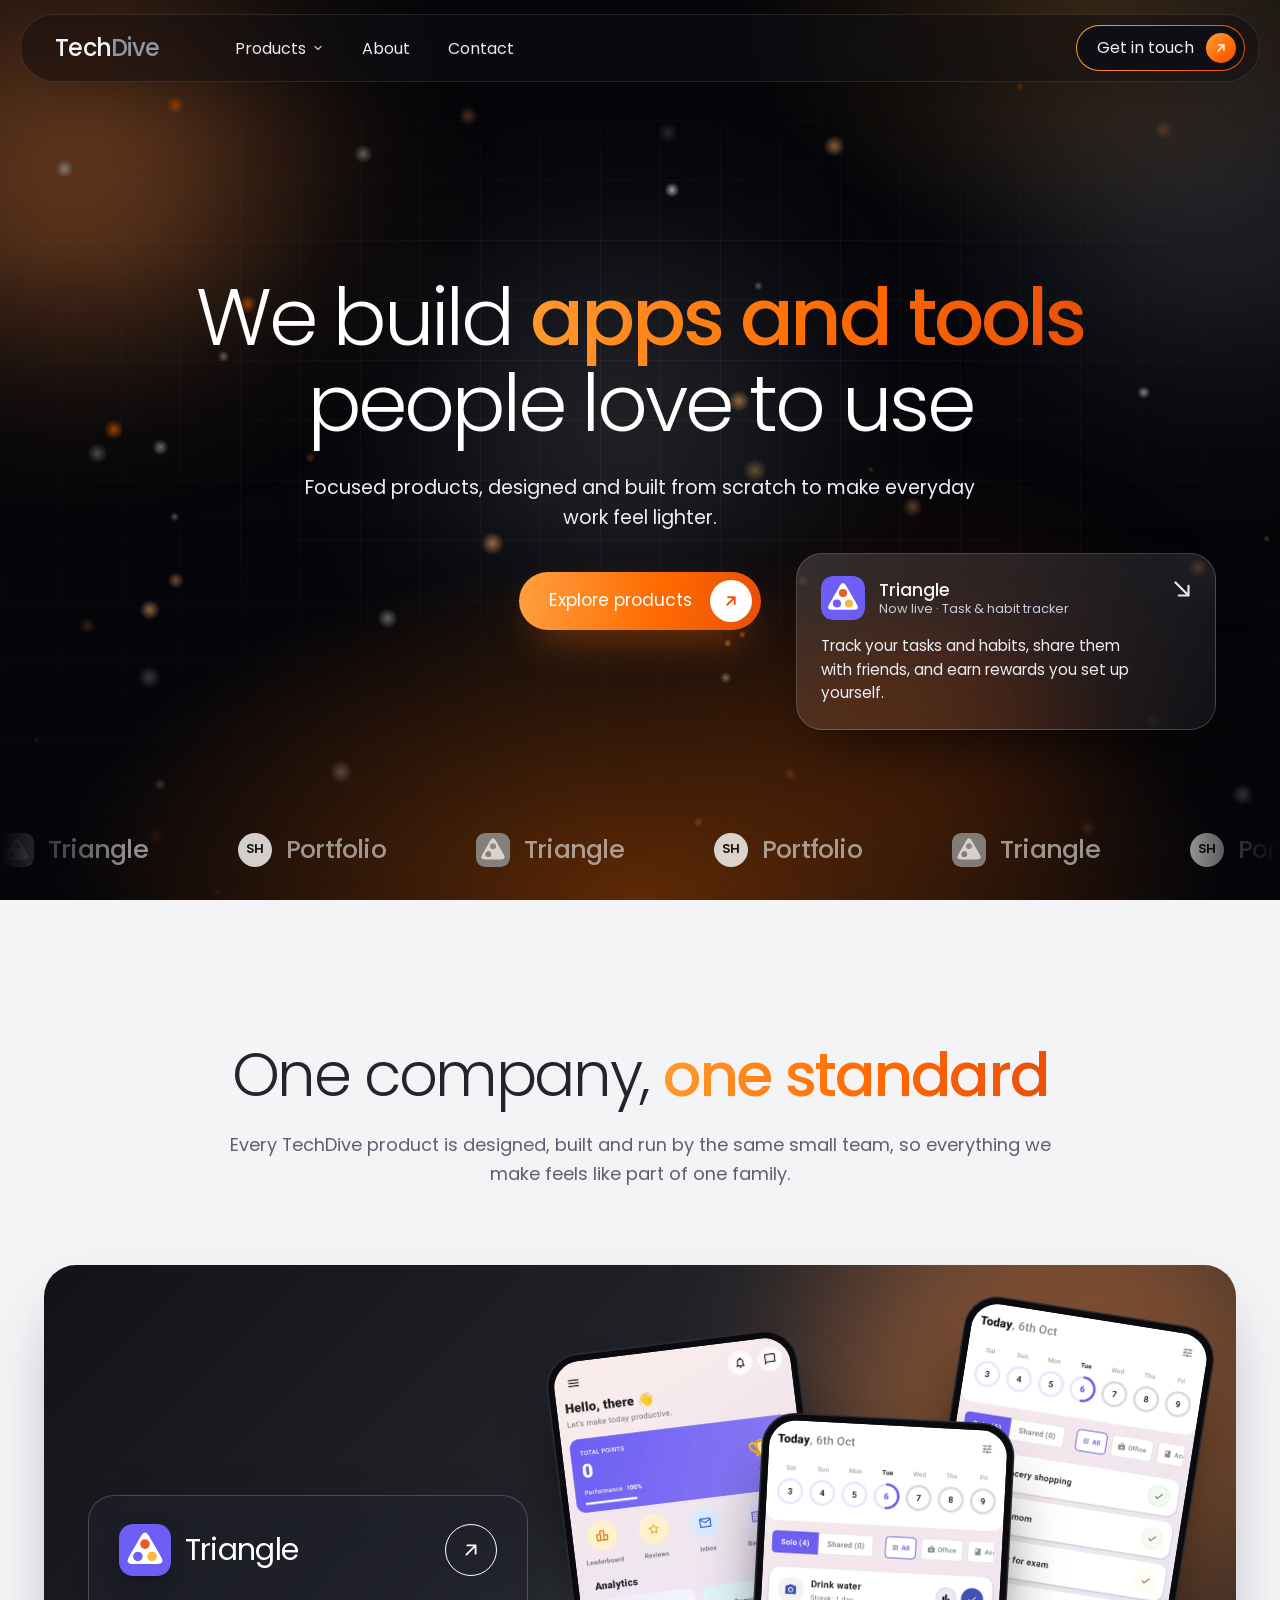
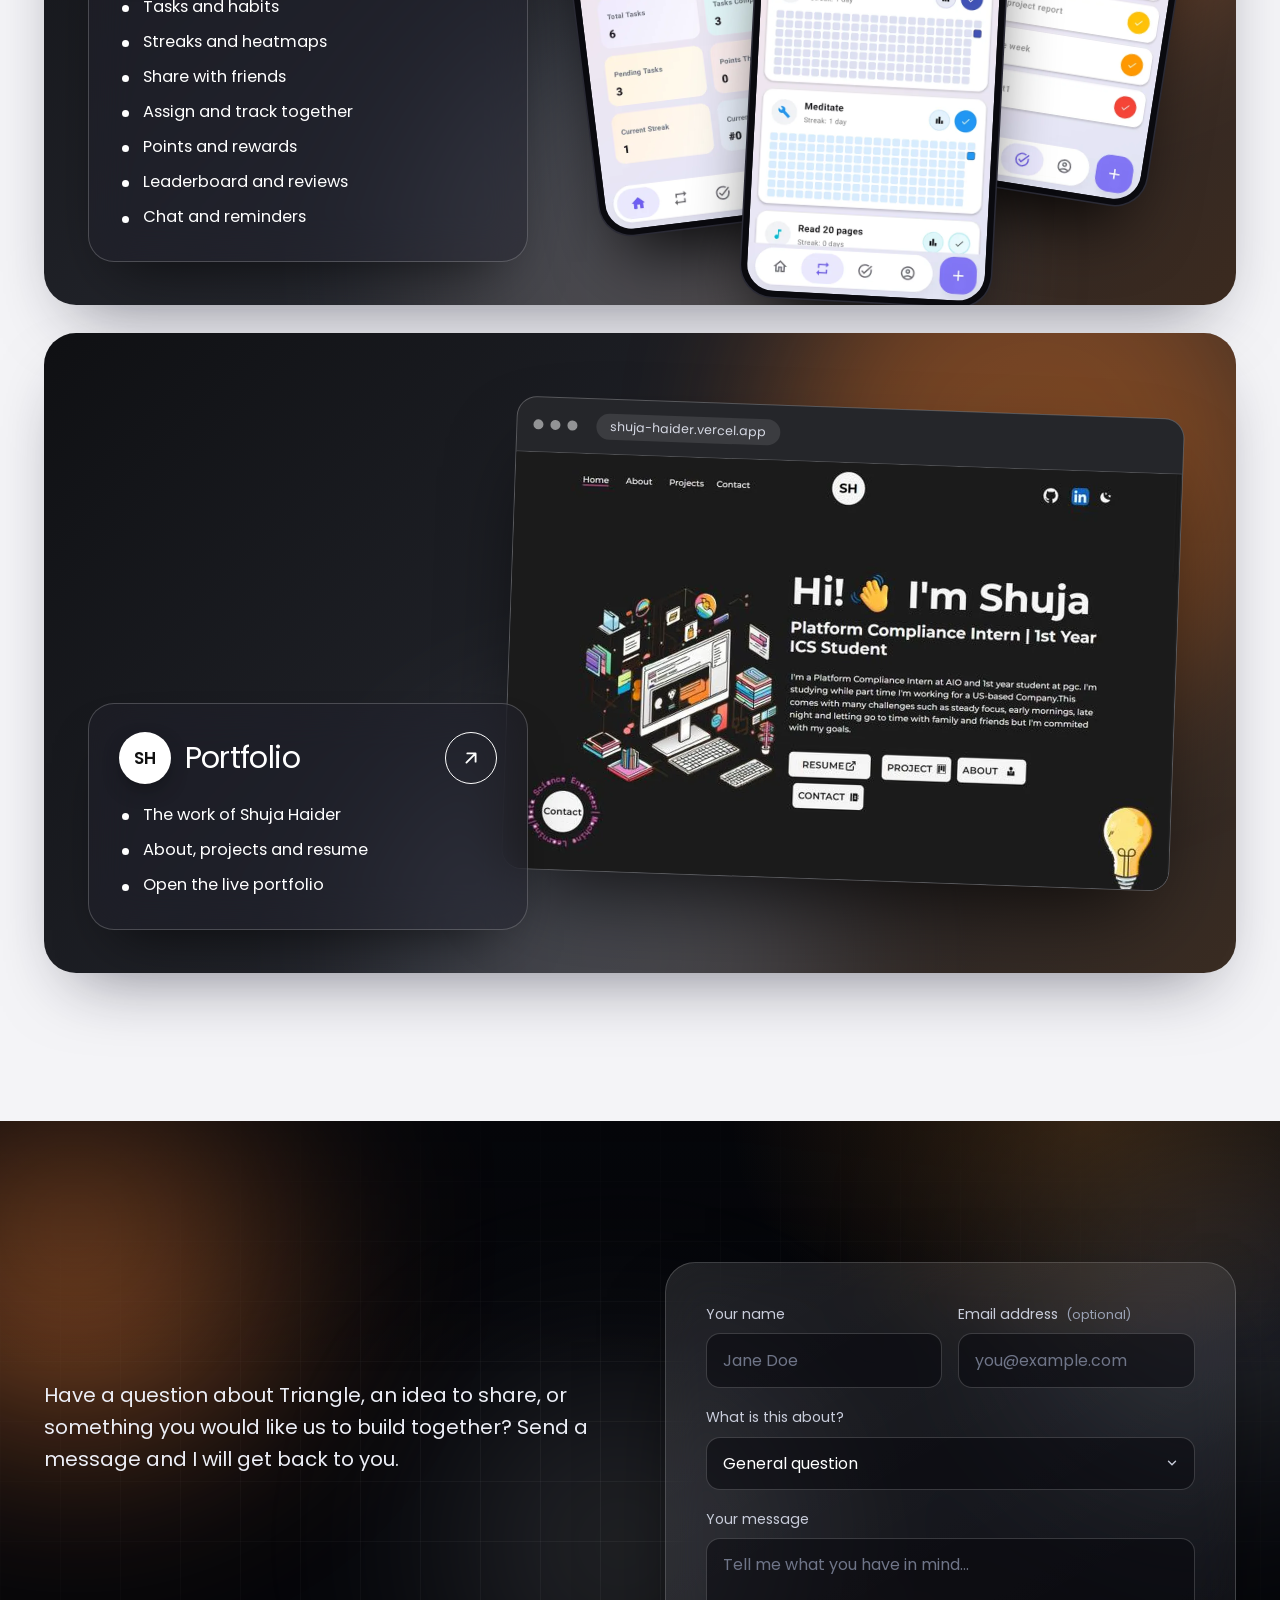
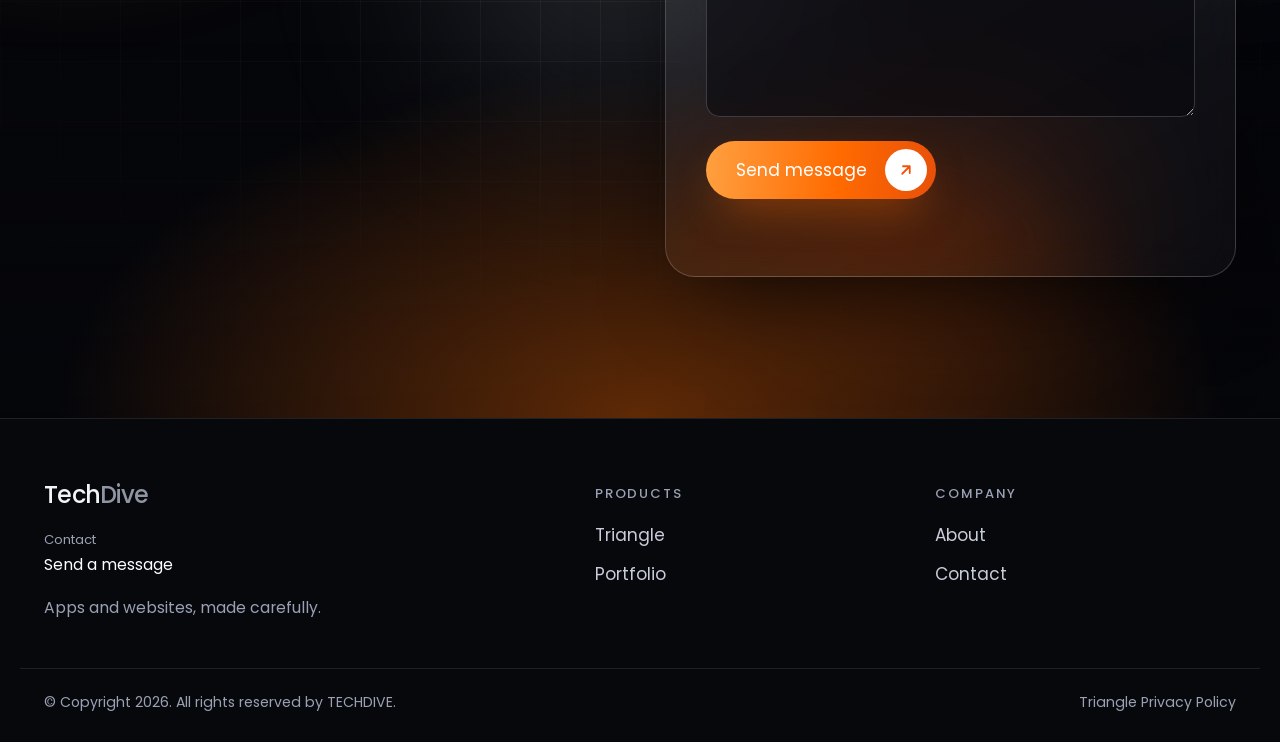
==== index.html @ 7665d4f5 "Add Vercel configuration for headers and redirects - Implemented clean URLs for the application. - A" ====
<!doctype html>
<html lang="en">
<head>
<meta charset="utf-8">
<meta name="viewport" content="width=device-width, initial-scale=1">
<title>TechDive | Apps and tools people love to use</title>
<meta name="description" content="TechDive is a product company that designs and builds focused apps and websites, starting with Triangle, a task and habit tracker you can share with friends.">
<meta name="theme-color" content="#05060a">
<link rel="icon" href="favicon.svg" type="image/svg+xml">
<link rel="preconnect" href="https://fonts.googleapis.com">
<link rel="preconnect" href="https://fonts.gstatic.com" crossorigin>
<link rel="stylesheet" href="https://fonts.googleapis.com/css2?family=Poppins:wght@300;400;500;600&display=swap" media="print" onload="this.media='all'">
<link rel="stylesheet" href="style.css">
<script>document.documentElement.classList.add('js')</script>
<link rel="canonical" href="https://techdive.app/">
<meta name="robots" content="index, follow, max-image-preview:large">
<meta name="author" content="Shuja Haider">
<meta property="og:site_name" content="TechDive">
<meta property="og:locale" content="en_US">
<meta property="og:type" content="website">
<meta property="og:title" content="TechDive | Apps and tools people love to use">
<meta property="og:description" content="TechDive is a product company that designs and builds focused apps and websites, starting with Triangle, a task and habit tracker you can share with friends.">
<meta property="og:url" content="https://techdive.app/">
<meta property="og:image" content="https://techdive.app/img/og-techdive.png">
<meta property="og:image:width" content="1200">
<meta property="og:image:height" content="630">
<meta property="og:image:alt" content="TechDive: we build apps and tools people love to use">
<meta name="twitter:card" content="summary_large_image">
<meta name="twitter:title" content="TechDive | Apps and tools people love to use">
<meta name="twitter:description" content="TechDive is a product company that designs and builds focused apps and websites, starting with Triangle, a task and habit tracker you can share with friends.">
<meta name="twitter:image" content="https://techdive.app/img/og-techdive.png">
<script type="application/ld+json">{"@context":"https://schema.org","@graph":[{"@type":"Organization","@id":"https://techdive.app/#org","name":"TechDive","url":"https://techdive.app/","description":"TechDive is a product company that designs and builds focused apps and websites.","image":"https://techdive.app/img/og-techdive.png","founder":{"@type":"Person","@id":"https://techdive.app/about#shuja"}},{"@type":"WebSite","@id":"https://techdive.app/#website","url":"https://techdive.app/","name":"TechDive","publisher":{"@id":"https://techdive.app/#org"},"inLanguage":"en"}]}</script>
</head>
<body>
<a class="skip" href="#main">Skip to content</a>

<header class="nav" id="nav">
  <div class="nav-in">
    <a class="logo" href="#top" aria-label="TechDive home"><span class="logo-t">Tech</span><span class="logo-d">Dive</span></a>
    <nav class="nav-links" aria-label="Primary">
      <div class="dd">
        <button class="dd-btn" type="button" aria-haspopup="true" aria-expanded="false">Products <svg class="chev" width="12" height="12" viewBox="0 0 24 24" aria-hidden="true"><path fill="none" stroke="currentColor" stroke-width="2.6" stroke-linecap="round" stroke-linejoin="round" d="m6 9 6 6 6-6"/></svg></button>
        <div class="dd-menu">
          <a href="#triangle"><b>Triangle</b><small>Task &amp; habit tracker</small></a>
          <a href="#portfolio"><b>Portfolio</b><small>Shuja Haider</small></a>
        </div>
      </div>
      <a href="about.html">About</a>
      <a href="#contact">Contact</a>
    </nav>
    <a class="nav-cta" href="#contact"><span>Get in touch</span><span class="go"><svg width="14" height="14" viewBox="0 0 24 24" aria-hidden="true"><path fill="none" stroke="#fff" stroke-width="2.6" stroke-linecap="round" stroke-linejoin="round" d="M7 17 17 7M8 7h9v9"/></svg></span></a>
    <button class="nav-toggle" id="navToggle" type="button" aria-label="Open menu" aria-expanded="false" aria-controls="navMenu"><span></span><span></span><span></span></button>
  </div>
  <div class="nav-menu" id="navMenu">
    <a href="#products">Products</a><a href="about.html">About</a><a href="#contact">Contact</a>
  </div>
</header>

<main id="main">

  <!-- HERO -->
  <section class="hero" id="top">
    <div class="hero-bg" aria-hidden="true">
      <div class="aurora"><i class="o1"></i><i class="o2"></i><i class="o3"></i><i class="o4"></i></div>
      <div class="grid-bg"></div>
      <canvas class="sparks" id="sparks"></canvas>
      <div class="shade"></div>
    </div>

    <div class="hero-in">
      <h1>We build <span class="accent">apps and tools</span> people love to use</h1>
      <p class="hero-sub">Focused products, designed and built from scratch to make everyday work feel lighter.</p>
      <a class="btn-pill" href="#products"><span>Explore products</span><span class="go-w"><svg width="18" height="18" viewBox="0 0 24 24" aria-hidden="true"><path fill="none" stroke="currentColor" stroke-width="2.4" stroke-linecap="round" stroke-linejoin="round" d="M7 17 17 7M8 7h9v9"/></svg></span></a>
    </div>

    <a class="hero-card" href="triangle/" data-link="triangle">
      <span class="hc-top"><img src="img/triangle-icon.svg" alt="" width="44" height="44"><span class="hc-name"><b>Triangle</b><small>Now live &middot; Task &amp; habit tracker</small></span></span>
      <p>Track your tasks and habits, share them with friends, and earn rewards you set up yourself.</p>
      <span class="hc-arrow" aria-hidden="true"><svg width="26" height="26" viewBox="0 0 24 24"><path fill="none" stroke="currentColor" stroke-width="2" stroke-linecap="round" stroke-linejoin="round" d="M6 6l12 12M18 9v9H9"/></svg></span>
    </a>

    <div class="marks" aria-label="Our products">
      <div class="marks-track">
        <span class="mk"><img src="img/triangle-icon.svg" alt="" width="34" height="34">Triangle</span>
        <span class="mk"><i class="mt mt-sh">SH</i>Portfolio</span>
        <span class="mk"><img src="img/triangle-icon.svg" alt="" width="34" height="34">Triangle</span>
        <span class="mk"><i class="mt mt-sh">SH</i>Portfolio</span>
        <span class="mk"><img src="img/triangle-icon.svg" alt="" width="34" height="34">Triangle</span>
        <span class="mk"><i class="mt mt-sh">SH</i>Portfolio</span>
        <span class="mk"><img src="img/triangle-icon.svg" alt="" width="34" height="34">Triangle</span>
        <span class="mk"><i class="mt mt-sh">SH</i>Portfolio</span>
        <span class="mk"><img src="img/triangle-icon.svg" alt="" width="34" height="34">Triangle</span>
        <span class="mk"><i class="mt mt-sh">SH</i>Portfolio</span>
        <span class="mk"><img src="img/triangle-icon.svg" alt="" width="34" height="34">Triangle</span>
        <span class="mk"><i class="mt mt-sh">SH</i>Portfolio</span>
      </div>
    </div>
  </section>

  <!-- PRODUCTS -->
  <section class="products" id="products">
    <div class="wrap">
      <header class="p-head reveal">
        <h2>One company, <span class="accent">one standard</span></h2>
        <p>Every TechDive product is designed, built and run by the same small team, so everything we make feels like part of one family.</p>
      </header>

      <div class="stack">
        <!-- Triangle -->
        <article class="pcard c-tri" id="triangle" style="--i:0">
          <div class="pc-art" aria-hidden="true">
            <div class="blob b1"></div><div class="blob b2"></div>
            <div class="phones">
              <div class="phone p1"><img src="img/s-home.webp" alt="Triangle home screen with points and analytics" width="540" height="1068" loading="lazy"></div>
              <div class="phone p2"><img src="img/s-habits.webp" alt="Triangle habit cards with streak heatmaps" width="540" height="1068" loading="lazy"></div>
              <div class="phone p3"><img src="img/s-tasks.webp" alt="Triangle task list with a week of progress rings" width="540" height="1068" loading="lazy"></div>
            </div>
          </div>
          <div class="pc-panel">
            <div class="pc-top"><div class="pc-title"><img src="img/triangle-icon.svg" alt="" width="52" height="52"><h3>Triangle</h3></div><a class="pc-go" href="triangle/" data-link="triangle" aria-label="Visit Triangle"><svg width="22" height="22" viewBox="0 0 24 24" aria-hidden="true"><path fill="none" stroke="currentColor" stroke-width="2" stroke-linecap="round" stroke-linejoin="round" d="M7 17 17 7M8 7h9v9"/></svg></a></div>
            <ul>
              <li>Tasks and habits</li>
              <li>Streaks and heatmaps</li>
              <li>Share with friends</li>
              <li>Assign and track together</li>
              <li>Points and rewards</li>
              <li>Leaderboard and reviews</li>
              <li>Chat and reminders</li>
            </ul>
          </div>
        </article>

        <!-- Portfolio -->
        <article class="pcard c-port" id="portfolio" style="--i:1">
          <div class="pc-art" aria-hidden="true">
            <div class="blob b1"></div><div class="blob b2"></div>
            <div class="pwin"><div class="gw-bar"><i></i><i></i><i></i><span class="pw-url">shuja-haider.vercel.app</span></div>
              <div class="pw-screen"><iframe src="https://shuja-haider.vercel.app/" title="Portfolio preview" loading="lazy" tabindex="-1" referrerpolicy="no-referrer" sandbox="allow-scripts allow-same-origin"></iframe></div>
            </div>
          </div>
          <a class="pc-cover" href="https://shuja-haider.vercel.app/" target="_blank" rel="noopener" aria-label="Open the portfolio"></a>
          <div class="pc-panel">
            <div class="pc-top"><div class="pc-title"><span class="sh-badge">SH</span><h3>Portfolio</h3></div><a class="pc-go" href="https://shuja-haider.vercel.app/" target="_blank" rel="noopener" aria-label="Open the portfolio"><svg width="22" height="22" viewBox="0 0 24 24" aria-hidden="true"><path fill="none" stroke="currentColor" stroke-width="2" stroke-linecap="round" stroke-linejoin="round" d="M7 17 17 7M8 7h9v9"/></svg></a></div>
            <ul>
              <li>The work of Shuja Haider</li>
              <li>About, projects and resume</li>
              <li>Open the live portfolio</li>
            </ul>
          </div>
        </article>
      </div>
    </div>
  </section>

  <!-- LET'S TALK (contact) -->
  <section class="ct-hero ct-home" id="contact">
    <div class="hero-bg" aria-hidden="true">
      <div class="aurora"><i class="o1"></i><i class="o2"></i><i class="o3"></i><i class="o4"></i></div>
      <div class="grid-bg"></div>
      <div class="shade"></div>
    </div>

    <div class="wrap ct-grid">
      <div class="ct-copy">
        <h1 class="reveal">Let's <span class="accent">talk</span></h1>
        <p class="ct-lead reveal">Have a question about Triangle, an idea to share, or something you would like us to build together? Send a message and I will get back to you.</p>
      </div>

      <div class="ct-card reveal">
        <form id="contactForm" novalidate>
          <div class="f-row">
            <div class="f">
              <label for="cf-name">Your name</label>
              <input id="cf-name" name="name" type="text" autocomplete="name" placeholder="Jane Doe" required maxlength="80">
              <span class="f-err" data-for="name"></span>
            </div>
            <div class="f">
              <label for="cf-email">Email address <span class="opt">(optional)</span></label>
              <input id="cf-email" name="email" type="email" autocomplete="email" placeholder="you@example.com" maxlength="120">
              <span class="f-err" data-for="email"></span>
            </div>
          </div>
          <div class="f">
            <label for="cf-topic">What is this about?</label>
            <div class="sel">
              <select id="cf-topic" name="topic">
                <option>General question</option>
                <option>Triangle app</option>
                <option>Working together</option>
                <option>Feedback or idea</option>
                <option>Something else</option>
              </select>
              <svg width="14" height="14" viewBox="0 0 24 24" aria-hidden="true"><path fill="none" stroke="currentColor" stroke-width="2.4" stroke-linecap="round" stroke-linejoin="round" d="m6 9 6 6 6-6"/></svg>
            </div>
          </div>
          <div class="f">
            <label for="cf-msg">Your message</label>
            <textarea id="cf-msg" name="message" rows="6" placeholder="Tell me what you have in mind..." required minlength="10" maxlength="4000"></textarea>
            <span class="f-err" data-for="message"></span>
          </div>
          <input class="hp" type="text" name="_honey" tabindex="-1" autocomplete="off" aria-hidden="true">
          <button class="btn-pill f-submit" type="submit" id="cfSubmit"><span class="lbl-t">Send message</span><span class="go-w"><svg width="18" height="18" viewBox="0 0 24 24" aria-hidden="true"><path fill="none" stroke="currentColor" stroke-width="2.4" stroke-linecap="round" stroke-linejoin="round" d="M7 17 17 7M8 7h9v9"/></svg></span></button>
          <p class="f-status" id="cfStatus" role="status" aria-live="polite"></p>
        </form>

        <div class="f-done" id="cfDone" hidden>
          <span class="done-ic"><svg viewBox="0 0 24 24" aria-hidden="true"><path fill="none" stroke="#fff" stroke-width="2.6" stroke-linecap="round" stroke-linejoin="round" d="m5 12.5 4.5 4.5L19 7.5"/></svg></span>
          <h2>Message sent</h2>
          <p>Thank you for reaching out. I have received your message and will reply to the email address you gave.</p>
          <button class="btn-ghost" type="button" id="cfAgain">Send another message</button>
        </div>
      </div>
    </div>
  </section>
</main>

<footer class="footer">
  <div class="wrap foot">
    <div class="foot-brand">
      <a class="logo" href="#top" aria-label="TechDive home"><span class="logo-t">Tech</span><span class="logo-d">Dive</span></a>
      <p><span class="lbl">Contact</span><a href="#contact">Send a message</a></p>
      <p class="muted">Apps and websites, made carefully.</p>
    </div>
    <div class="foot-col"><h4>PRODUCTS</h4><a href="#triangle">Triangle</a><a href="#portfolio">Portfolio</a></div>
    <div class="foot-col"><h4>COMPANY</h4><a href="about.html">About</a><a href="#contact">Contact</a></div>
  </div>
  <div class="wrap foot-bottom"><span>&copy; Copyright <span id="yr">2026</span>. All rights reserved by TECHDIVE.</span><span><a href="triangle/privacy.html">Triangle Privacy Policy</a></span></div>
</footer>

<script src="script.js"></script>
</body>
</html>
---- style.css ----
/* TechDive: dark floating nav, full-screen hero, stacked product cards, dark footer.
   Brand: orange, pink, violet and blue gradient on near-black. */
:root{
  --bg:#05060a;--bg2:#08090e;
  --line:rgba(255,255,255,.1);--line2:rgba(255,255,255,.18);
  --text:#f3f4f8;--muted:#9aa1b4;--soft:#c9cddb;
  --ink:#16171f;--ink2:#5d6070;--paper:#f4f4f7;
  --grad:linear-gradient(95deg,#FF9A2E 0%,#FF6A00 55%,#E8500A 100%);
  --orange:#FF6A00;
  --max:1240px;
  --font:"Poppins",system-ui,-apple-system,"Segoe UI",Roboto,sans-serif;
}
*{box-sizing:border-box}
html{scroll-behavior:smooth;scroll-padding-top:96px;-webkit-text-size-adjust:100%}
body{margin:0;background:var(--bg);color:var(--text);font-family:var(--font);font-size:17px;line-height:1.6;font-weight:400;-webkit-font-smoothing:antialiased;overflow-x:clip}
img{max-width:100%;display:block}
a{color:inherit;text-decoration:none}
h1,h2,h3,h4,p,ul{margin:0}
ul{padding:0;list-style:none}
.wrap{width:100%;max-width:var(--max);margin:0 auto;padding:0 24px}
.skip{position:absolute;left:-999px;top:8px;background:#fff;color:#000;padding:8px 14px;border-radius:8px;z-index:100}
.skip:focus{left:12px}
:focus-visible{outline:2px solid #ffb067;outline-offset:3px;border-radius:8px}
.accent{background:var(--grad);-webkit-background-clip:text;background-clip:text;color:transparent;-webkit-text-fill-color:transparent;font-weight:500}

/* ---------- logo: plain white and grey ---------- */
.logo{font-weight:500;font-size:1.5rem;letter-spacing:-.03em;line-height:1;display:inline-flex;flex:none}
.logo-t{color:#f3f4f7}
.logo-d{color:#8f95a3}

/* ---------- nav: floating dark pill ---------- */
.nav{position:sticky;top:0;z-index:60;padding:14px 18px 0;pointer-events:none}
.nav-in{pointer-events:auto;max-width:1240px;margin:0 auto;display:flex;align-items:center;gap:26px;height:68px;padding:0 14px 0 34px;border-radius:34px;border:1px solid var(--line);background:rgba(14,15,21,.55);backdrop-filter:blur(18px) saturate(150%);-webkit-backdrop-filter:blur(18px) saturate(150%);box-shadow:0 18px 50px -28px rgba(0,0,0,.9);transition:background .25s,border-color .25s}
.nav.scrolled .nav-in{background:rgba(10,11,16,.86);border-color:var(--line2)}
.nav-links{display:flex;align-items:center;gap:6px;margin-left:34px}
.nav-links>a,.dd-btn{display:inline-flex;align-items:center;gap:6px;height:40px;padding:0 16px;border-radius:999px;border:0;background:none;color:#e9ebf2;font:400 1rem var(--font);cursor:pointer;transition:background .2s,color .2s}
.nav-links>a:hover,.dd-btn:hover,.dd.open .dd-btn{background:rgba(255,255,255,.08);color:#fff}
.chev{transition:transform .25s;opacity:.8}
.dd{position:relative}
.dd.open .chev{transform:rotate(180deg)}
.dd-menu{position:absolute;left:0;top:calc(100% + 14px);min-width:260px;padding:8px;border-radius:20px;border:1px solid var(--line2);background:rgba(12,13,19,.97);box-shadow:0 30px 60px -20px rgba(0,0,0,.9);opacity:0;visibility:hidden;transform:translateY(-6px);transition:opacity .2s,transform .2s,visibility .2s}
.dd.open .dd-menu,.dd:focus-within .dd-menu{opacity:1;visibility:visible;transform:none}
@media (hover:hover){.dd:hover .dd-menu{opacity:1;visibility:visible;transform:none}.dd:hover .chev{transform:rotate(180deg)}.dd:hover .dd-btn{background:rgba(255,255,255,.08);color:#fff}}
.dd-menu a{display:flex;flex-direction:column;gap:2px;padding:12px 14px;border-radius:14px;transition:background .2s}
.dd-menu a:hover{background:rgba(255,255,255,.08)}
.dd-menu b{font-weight:500;font-size:.98rem;color:#fff}
.dd-menu small{color:var(--muted);font-size:.82rem}
.nav-cta{margin-left:auto;flex:none;display:inline-flex;align-items:center;gap:12px;height:46px;padding:0 8px 0 20px;border-radius:999px;color:#f1f2f6;font-weight:400;font-size:.98rem;border:1px solid transparent;background:linear-gradient(#0e0f15,#0e0f15) padding-box,linear-gradient(100deg,#FFA040,#FF6A00 60%,#E8500A) border-box;transition:transform .25s,box-shadow .25s}
.nav-cta:hover{transform:translateY(-1px);box-shadow:0 10px 28px -12px rgba(255,106,0,.65)}
.go{flex:none;width:30px;height:30px;border-radius:50%;display:grid;place-items:center;background:linear-gradient(135deg,#FFA040,#FF6A00 60%,#E8500A)}
.nav-toggle,.nav-menu{display:none}

/* ---------- gradient pill button (hero + contact) ---------- */
.btn-pill{display:inline-flex;align-items:center;gap:18px;height:58px;padding:0 9px 0 30px;border-radius:999px;color:#fff;font-size:1.08rem;font-weight:400;background:linear-gradient(95deg,#FFA040 0%,#FF6A00 58%,#E8500A 100%);box-shadow:0 18px 44px -16px rgba(255,106,0,.6);transition:transform .25s,box-shadow .25s}
.btn-pill:hover{transform:translateY(-2px);box-shadow:0 24px 50px -16px rgba(255,106,0,.7)}
.go-w{flex:none;width:42px;height:42px;border-radius:50%;background:#fff;color:#F2540B;display:grid;place-items:center}

/* ---------- hero ---------- */
.hero{position:relative;isolation:isolate;overflow:hidden;min-height:100vh;min-height:100svh;margin-top:-82px;padding-top:82px;display:grid;grid-template-rows:1fr auto}
.hero-bg{position:absolute;inset:0;z-index:-1;background:#05060a}
.aurora{position:absolute;inset:-10% -10% 0}
.aurora i{position:absolute;border-radius:50%;filter:blur(100px);opacity:.6;will-change:transform}
.aurora .o1{width:46vw;height:46vw;max-width:680px;max-height:680px;left:-6%;top:-10%;background:radial-gradient(circle,#FF8A3D,transparent 68%);animation:drift1 22s ease-in-out infinite alternate}
.aurora .o2{width:44vw;height:44vw;max-width:660px;max-height:660px;right:-6%;top:-4%;background:radial-gradient(circle,#8d93a1,transparent 68%);opacity:.5;animation:drift2 26s ease-in-out infinite alternate}
.aurora .o3{width:40vw;height:40vw;max-width:600px;max-height:600px;left:32%;top:26%;background:radial-gradient(circle,#e4e6ec,transparent 68%);opacity:.22;animation:drift3 30s ease-in-out infinite alternate}
.aurora .o4{width:30vw;height:30vw;max-width:440px;max-height:440px;right:18%;bottom:-6%;background:radial-gradient(circle,#F2540B,transparent 68%);opacity:.42;animation:drift1 28s ease-in-out infinite alternate-reverse}
@keyframes drift1{to{transform:translate(9vw,7vh) scale(1.12)}}
@keyframes drift2{to{transform:translate(-8vw,9vh) scale(1.08)}}
@keyframes drift3{to{transform:translate(-6vw,-6vh) scale(1.18)}}
.grid-bg{position:absolute;inset:0;background-image:linear-gradient(rgba(255,255,255,.05) 1px,transparent 1px),linear-gradient(90deg,rgba(255,255,255,.05) 1px,transparent 1px);background-size:60px 60px;-webkit-mask-image:radial-gradient(ellipse 80% 70% at 50% 45%,#000,transparent 80%);mask-image:radial-gradient(ellipse 80% 70% at 50% 45%,#000,transparent 80%)}
.sparks{position:absolute;inset:0;width:100%;height:100%}
.shade{position:absolute;inset:0;background:linear-gradient(180deg,rgba(5,6,10,.55) 0%,rgba(5,6,10,0) 28%,rgba(5,6,10,0) 58%,rgba(5,6,10,.85) 100%)}
.hero-in{align-self:center;text-align:center;padding:60px 24px 40px;max-width:1100px;margin:0 auto;display:flex;flex-direction:column;align-items:center}
.hero h1{font-weight:300;font-size:clamp(2.5rem,6.2vw,5.4rem);line-height:1.08;letter-spacing:-.04em;color:#fff}
.hero-sub{margin:26px 0 38px;max-width:36em;font-size:clamp(1.02rem,1.5vw,1.25rem);font-weight:400;color:#eceef6}
.hero-card{position:absolute;right:clamp(18px,5vw,90px);bottom:170px;width:min(420px,calc(100% - 36px));padding:22px 24px 24px;border-radius:26px;background:linear-gradient(145deg,rgba(255,255,255,.14),rgba(255,255,255,.05));border:1px solid var(--line2);backdrop-filter:blur(20px) saturate(140%);-webkit-backdrop-filter:blur(20px) saturate(140%);box-shadow:0 30px 70px -30px rgba(0,0,0,.9);transition:transform .3s,border-color .3s}
.hero-card:hover{transform:translateY(-4px);border-color:rgba(255,255,255,.34)}
.hc-top{display:flex;align-items:center;gap:14px}
.hc-top img{width:44px;height:44px;border-radius:12px}
.hc-name{display:flex;flex-direction:column;line-height:1.25}
.hc-name b{font-weight:500;font-size:1.08rem}
.hc-name small{color:var(--soft);font-size:.8rem}
.hero-card p{margin-top:14px;padding-right:40px;font-size:.95rem;line-height:1.55;color:#eceef6}
.hc-arrow{position:absolute;right:20px;top:22px;color:#fff;opacity:.9}
.marks{position:relative;overflow:hidden;padding:26px 0 30px;-webkit-mask-image:linear-gradient(90deg,transparent,#000 10%,#000 90%,transparent);mask-image:linear-gradient(90deg,transparent,#000 10%,#000 90%,transparent)}
.marks-track{display:flex;align-items:center;gap:90px;width:max-content;animation:marks 40s linear infinite;padding-right:90px}
.mk{display:inline-flex;align-items:center;gap:14px;font-size:1.6rem;font-weight:500;letter-spacing:-.03em;color:rgba(255,255,255,.55);white-space:nowrap}
.mk img{width:34px;height:34px;border-radius:9px;filter:grayscale(1) brightness(1.4);opacity:.8}
.mt{width:34px;height:34px;border-radius:10px;display:inline-block;opacity:.75;filter:grayscale(.6)}
.mt-don{background:linear-gradient(135deg,#FFA040,#E8500A)}
.mt-dock{background:linear-gradient(135deg,#d3d6de,#7b8190)}
@keyframes marks{to{transform:translateX(-50%)}}

/* ---------- products: light section with stacked cards ---------- */
.products{background:var(--paper);color:var(--ink);padding:clamp(80px,11vw,150px) 0 clamp(80px,10vw,140px);position:relative}
.p-head{text-align:center;max-width:860px;margin:0 auto clamp(46px,6vw,80px)}
.p-head h2{font-weight:300;font-size:clamp(2.1rem,4.8vw,3.8rem);line-height:1.12;letter-spacing:-.04em;color:#23242c}
.p-head p{margin-top:22px;color:var(--ink2);font-size:clamp(1rem,1.4vw,1.2rem)}
.stack{display:grid;gap:28px;padding-bottom:20px}
.pcard{position:sticky;top:calc(96px + var(--i) * 20px);height:clamp(520px,50vw,660px);border-radius:32px;overflow:hidden;isolation:isolate;color:#fff;box-shadow:0 30px 70px -30px rgba(20,20,40,.55)}
.pc-art{position:absolute;inset:0;z-index:-1;overflow:hidden}
.c-tri{background:linear-gradient(135deg,#121317,#25272e 50%,#3b2a1f)}
.c-don{background:linear-gradient(135deg,#2a1205,#8a3a0a 50%,#ff7a1a)}
.c-dock{background:linear-gradient(135deg,#101216,#2a2e38 55%,#555b69)}
.c-co{background:linear-gradient(135deg,#0d0e12,#1c1d23 55%,#2e2c31)}
.blob{position:absolute;border-radius:50%;filter:blur(80px);opacity:.6}
.c-tri .b1{width:480px;height:480px;right:-60px;top:-120px;background:#ff8a3d;opacity:.4}
.c-tri .b2{width:520px;height:520px;right:25%;bottom:-220px;background:#9aa0ad;opacity:.28}
.c-don .b1{width:520px;height:520px;right:-80px;top:-100px;background:#ffb067;opacity:.5}
.c-don .b2{width:460px;height:460px;right:30%;bottom:-200px;background:#ffb13d;opacity:.4}
.c-dock .b1{width:520px;height:520px;right:-60px;top:-140px;background:#cfd3dc;opacity:.3}
.c-dock .b2{width:460px;height:460px;right:30%;bottom:-200px;background:#ff7a1a;opacity:.3}
.c-co .b1{width:480px;height:480px;right:-60px;top:-120px;background:#ff7a1a;opacity:.32}
.c-co .b2{width:420px;height:420px;right:28%;bottom:-200px;background:#9aa0ad;opacity:.28}

.pc-panel{position:absolute;left:clamp(18px,3.4vw,46px);bottom:clamp(18px,3.4vw,46px);width:min(440px,calc(100% - 36px));padding:28px 30px 30px;border-radius:26px;background:rgba(32,33,42,.5);backdrop-filter:blur(22px) saturate(140%);-webkit-backdrop-filter:blur(22px) saturate(140%);border:1px solid rgba(255,255,255,.2);box-shadow:0 30px 60px -30px rgba(0,0,0,.7)}
.pc-top{display:flex;align-items:center;justify-content:space-between;gap:16px;margin-bottom:18px}
.pc-top h3{font-weight:400;font-size:clamp(1.5rem,2.4vw,1.9rem);letter-spacing:-.02em}
.pc-go{flex:none;width:52px;height:52px;border-radius:50%;border:1.6px solid #fff;display:grid;place-items:center;color:#fff;transition:background .25s,color .25s,transform .25s}
.pc-go:hover{background:#fff;color:#111;transform:rotate(45deg)}
.pc-panel ul{display:grid;gap:9px}
.pc-panel li{position:relative;padding-left:24px;font-size:1.02rem}
.pc-panel li::before{content:"";position:absolute;left:3px;top:.68em;width:7px;height:7px;border-radius:50%;background:#fff}

/* art: Triangle phones */
.phones{position:absolute;right:3%;top:0;bottom:0;width:min(56%,640px)}
.phone{position:absolute;width:min(40%,250px);border-radius:32px;padding:6px;background:#0a0a0f;box-shadow:0 0 0 1.5px #2b2b36,0 40px 70px -24px rgba(0,0,0,.9);transition:transform .6s cubic-bezier(.2,.8,.2,1)}
.phone img{border-radius:27px;width:100%;height:auto}
.p1{left:2%;top:12%;transform:rotate(-7deg);z-index:2}
.p2{left:30%;top:24%;transform:rotate(3deg);z-index:3}
.p3{left:58%;top:7%;transform:rotate(9deg);z-index:1}
.c-tri:hover .p1{transform:rotate(-9deg) translate(-8px,-6px)}
.c-tri:hover .p2{transform:rotate(3deg) translateY(-12px)}
.c-tri:hover .p3{transform:rotate(11deg) translate(8px,-6px)}

/* art: Donify */
.glass-tile{position:absolute;right:16%;top:50%;transform:translateY(-50%) rotate(-8deg);width:min(30%,260px);aspect-ratio:1;border-radius:26%;display:grid;place-items:center;background:linear-gradient(145deg,rgba(255,255,255,.3),rgba(255,255,255,.08));border:1px solid rgba(255,255,255,.4);backdrop-filter:blur(16px);-webkit-backdrop-filter:blur(16px);box-shadow:0 40px 80px -30px rgba(0,0,0,.6);transition:transform .6s cubic-bezier(.2,.8,.2,1)}
.glass-tile svg{width:46%;fill:#fff;filter:drop-shadow(0 8px 18px rgba(0,0,0,.35))}
.c-don:hover .glass-tile{transform:translateY(-52%) rotate(-3deg) scale(1.04)}
.soon-tag{position:absolute;right:clamp(18px,3.4vw,46px);top:clamp(18px,3.4vw,46px);padding:9px 18px;border-radius:999px;font-size:.9rem;background:rgba(255,255,255,.14);border:1px solid rgba(255,255,255,.34);backdrop-filter:blur(10px);-webkit-backdrop-filter:blur(10px)}

/* art: Docklify */
.glass-win{position:absolute;right:7%;top:50%;transform:translateY(-52%) rotate(3deg);width:min(48%,540px);border-radius:22px;overflow:hidden;background:linear-gradient(145deg,rgba(255,255,255,.22),rgba(255,255,255,.07));border:1px solid rgba(255,255,255,.34);backdrop-filter:blur(16px);-webkit-backdrop-filter:blur(16px);box-shadow:0 40px 80px -30px rgba(0,0,0,.65);transition:transform .6s cubic-bezier(.2,.8,.2,1)}
.c-dock:hover .glass-win{transform:translateY(-54%) rotate(1deg)}
.gw-bar{display:flex;gap:7px;padding:14px 16px;border-bottom:1px solid rgba(255,255,255,.2)}
.gw-bar i{width:10px;height:10px;border-radius:50%;background:rgba(255,255,255,.5)}
.gw-body{padding:22px 20px 26px;display:grid;gap:12px}
.gw-body b{display:block;height:14px;border-radius:7px;background:rgba(255,255,255,.4)}
.gw-body b:nth-child(1){width:55%;height:20px;background:rgba(255,255,255,.6)}
.gw-body b:nth-child(3){width:82%}
.gw-body span{display:block;height:110px;margin-top:6px;border-radius:14px;background:linear-gradient(135deg,rgba(255,138,61,.75),rgba(190,195,206,.5))}

/* art: company */
.chips{position:absolute;right:7%;top:50%;transform:translateY(-50%);display:grid;gap:18px;justify-items:end}
.chips span{padding:16px 28px;border-radius:999px;font-size:clamp(1rem,1.7vw,1.4rem);font-weight:400;background:linear-gradient(145deg,rgba(255,255,255,.2),rgba(255,255,255,.06));border:1px solid rgba(255,255,255,.3);backdrop-filter:blur(14px);-webkit-backdrop-filter:blur(14px);transform:rotate(var(--r));box-shadow:0 24px 50px -24px rgba(0,0,0,.6);transition:transform .5s cubic-bezier(.2,.8,.2,1)}
.c-co:hover .chips span{transform:rotate(0)}

/* ---------- experience / contact ---------- */
.exp{position:relative;isolation:isolate;overflow:hidden;background:var(--bg);padding:clamp(100px,14vw,200px) 0}
.exp-bg{position:absolute;inset:0;z-index:-1}
.exp-bg i{position:absolute;border-radius:50%;filter:blur(110px);opacity:.5}
.exp-bg .e1{width:42vw;height:42vw;max-width:620px;max-height:620px;left:6%;top:-10%;background:radial-gradient(circle,#FF8A3D,transparent 68%);animation:drift1 24s ease-in-out infinite alternate}
.exp-bg .e2{width:44vw;height:44vw;max-width:640px;max-height:640px;right:4%;bottom:-20%;background:radial-gradient(circle,#8d93a1,transparent 68%);animation:drift2 28s ease-in-out infinite alternate}
.exp-bg .e3{width:34vw;height:34vw;max-width:480px;max-height:480px;left:38%;top:20%;background:radial-gradient(circle,#FF7A1A,transparent 68%);opacity:.4;animation:drift3 30s ease-in-out infinite alternate}
.exp-in{text-align:center;display:flex;flex-direction:column;align-items:center;max-width:860px}
.exp h2{font-weight:300;font-size:clamp(2.2rem,5vw,4rem);line-height:1.1;letter-spacing:-.04em}
.exp p{margin:26px 0 40px;font-size:clamp(1rem,1.5vw,1.2rem);color:#e3e6f0;max-width:36em}

/* ---------- footer ---------- */
.footer{background:#07080c;border-top:1px solid var(--line);padding:64px 0 28px}
.foot{display:grid;grid-template-columns:1.7fr 1fr 1fr;gap:40px}
.foot-brand p{margin-top:18px;color:var(--soft);font-size:.98rem}
.foot-brand .lbl{display:block;color:var(--muted);font-size:.82rem;margin-bottom:2px}
.foot-brand a:not(.logo){color:#fff}
.foot-brand a:not(.logo):hover{text-decoration:underline}
.foot-brand .muted{color:var(--muted)}
.foot-col{display:flex;flex-direction:column;gap:12px}
.foot-col h4{font-weight:500;font-size:.82rem;letter-spacing:.14em;color:var(--muted);margin-bottom:6px}
.foot-col a{color:var(--soft);transition:color .2s}
.foot-col a:hover{color:#fff}
.foot-bottom{display:flex;justify-content:space-between;gap:12px;margin-top:48px;padding-top:22px;border-top:1px solid var(--line);color:var(--muted);font-size:.88rem}
.foot-bottom a:hover{color:#fff;text-decoration:underline}

/* ---------- reveal ---------- */
.js .reveal{opacity:0;transform:translateY(26px);transition:opacity .8s cubic-bezier(.2,.7,.2,1),transform .8s cubic-bezier(.2,.7,.2,1)}
.js .reveal.in{opacity:1;transform:none}

/* ---------- responsive ---------- */
@media (max-width:980px){
  .hero-card{bottom:140px}
  .phones{width:60%}
  .foot{grid-template-columns:1fr 1fr}
  .foot-brand{grid-column:1/-1}
}
@media (max-width:760px){
  body{font-size:16px}
  .wrap{padding:0 16px}
  .nav{padding:10px 12px 0}
  .nav-in{height:58px;gap:10px;padding:0 8px 0 20px;border-radius:30px}
  .nav-links{display:none}
  .nav-cta{height:42px;padding:0 6px 0 16px;font-size:.92rem}
  .go{width:28px;height:28px}
  .nav-toggle{display:inline-flex;flex:none;flex-direction:column;justify-content:center;gap:5px;width:42px;height:42px;padding:0 11px;border:1px solid var(--line2);border-radius:50%;background:rgba(255,255,255,.04);cursor:pointer;pointer-events:auto}
  .nav-toggle span{display:block;height:2px;border-radius:2px;background:#fff;transition:transform .25s,opacity .2s}
  .nav.open .nav-toggle span:nth-child(1){transform:translateY(7px) rotate(45deg)}
  .nav.open .nav-toggle span:nth-child(2){opacity:0}
  .nav.open .nav-toggle span:nth-child(3){transform:translateY(-7px) rotate(-45deg)}
  .nav-menu{display:block;pointer-events:auto;margin:8px 0 0;border-radius:26px;border:1px solid var(--line2);background:rgba(10,11,16,.97);padding:6px 20px 10px;opacity:0;visibility:hidden;transform:translateY(-8px);transition:opacity .2s,transform .2s,visibility .2s}
  .nav.open .nav-menu{opacity:1;visibility:visible;transform:none}
  .nav-menu a{display:block;padding:15px 4px;font-weight:400;border-bottom:1px solid var(--line)}
  .nav-menu a:last-child{border-bottom:0}
  .hero{margin-top:-72px;padding-top:72px}
  .hero-in{align-self:end;text-align:left;align-items:flex-start;padding:40px 18px 24px}
  .hero-sub{margin:20px 0 28px}
  .hero-card{position:relative;right:auto;bottom:auto;margin:0 18px 22px;width:auto}
  .marks-track{gap:56px}
  .mk{font-size:1.25rem}
  .btn-pill{height:54px;font-size:1rem}
  .pcard{position:relative;top:auto;height:auto;min-height:0;display:flex;flex-direction:column}
  .pc-art{position:relative;inset:auto;height:300px;z-index:0}
  .pc-panel{position:relative;left:auto;bottom:auto;width:auto;margin:-26px 14px 14px;z-index:1}
  .phones{width:100%;right:0}
  .phone{width:38%}
  .glass-tile{right:50%;transform:translate(50%,-50%) rotate(-8deg);width:150px}
  .c-don:hover .glass-tile{transform:translate(50%,-50%) rotate(-8deg)}
  .glass-win{right:50%;transform:translate(50%,-50%) rotate(3deg);width:72%}
  .c-dock:hover .glass-win{transform:translate(50%,-50%) rotate(3deg)}
  .chips{right:50%;transform:translate(50%,-50%);justify-items:center}
  .chips span{padding:12px 22px}
  .foot{grid-template-columns:1fr 1fr}
  .foot-bottom{flex-direction:column}
}
@media (max-width:350px){.nav-cta>span:first-child{display:none}.nav-cta{padding:0 6px}}
.nav-cta,.go,.nav-toggle{flex:none}

@media (prefers-reduced-motion:reduce){
  html{scroll-behavior:auto}
  .aurora i,.marks-track,.exp-bg i{animation:none}
  .js .reveal{opacity:1;transform:none;transition:none}
}

/* stronger orange glow */
.aurora .o1{opacity:.8}
.aurora .o4{opacity:.62}
.aurora .o2{opacity:.38}
.hero-bg::after{content:"";position:absolute;inset:0;background:radial-gradient(65% 55% at 50% 100%,rgba(255,106,0,.36),transparent 70%),radial-gradient(40% 40% at 85% 0%,rgba(255,154,46,.18),transparent 70%);pointer-events:none}
.exp-bg .e1{opacity:.62}

/* product logo beside the card title */
.pc-title{display:flex;align-items:center;gap:14px;min-width:0}
.pc-title img{flex:none;width:52px;height:52px;border-radius:14px;box-shadow:0 8px 22px -8px rgba(0,0,0,.6)}
@media (max-width:760px){.pc-title img{width:46px;height:46px}}

/* ---------- about page ---------- */
.btn-ghost{display:inline-flex;align-items:center;justify-content:center;height:58px;padding:0 30px;border-radius:999px;color:#fff;font-size:1.05rem;border:1px solid var(--line2);background:rgba(255,255,255,.04);transition:background .25s,border-color .25s,transform .25s}
.btn-ghost:hover{background:rgba(255,255,255,.1);border-color:rgba(255,255,255,.4);transform:translateY(-2px)}
.nav-links>a.is-here{color:#fff;background:rgba(255,255,255,.1)}
.ab-hero{position:relative;isolation:isolate;overflow:hidden;margin-top:-82px;padding:clamp(130px,14vw,170px) 0 clamp(70px,9vw,120px)}
.ab-grid{display:grid;grid-template-columns:.82fr 1.18fr;gap:clamp(32px,6vw,96px);align-items:center}
.ab-photo{position:relative;margin:0;width:100%;max-width:440px;justify-self:center}
.ab-photo::before{content:"";position:absolute;inset:-8% -10%;z-index:-1;background:radial-gradient(closest-side,rgba(255,106,0,.5),transparent 70%);filter:blur(34px)}
.ab-frame{border-radius:36px;overflow:hidden;border:1px solid var(--line2);box-shadow:0 40px 90px -30px rgba(0,0,0,.85),0 0 0 8px rgba(255,255,255,.05);background:#1a1b21}
.ab-frame img{width:100%;height:auto;aspect-ratio:413/531;object-fit:cover}
.ab-badge{position:absolute;left:-20px;bottom:30px;display:flex;flex-direction:column;line-height:1.3;padding:14px 22px;border-radius:20px;background:linear-gradient(145deg,rgba(255,255,255,.16),rgba(255,255,255,.06));border:1px solid var(--line2);backdrop-filter:blur(18px);-webkit-backdrop-filter:blur(18px);box-shadow:0 24px 50px -24px rgba(0,0,0,.8)}
.ab-badge b{font-weight:500}
.ab-badge small{color:var(--soft);font-size:.82rem}
.ab-tag{display:inline-block;padding:7px 16px;border-radius:999px;border:1px solid var(--line2);background:rgba(255,255,255,.05);color:var(--soft);font-size:.9rem}
.ab-copy h1{margin-top:22px;font-weight:300;font-size:clamp(2.4rem,5vw,4.2rem);line-height:1.08;letter-spacing:-.04em}
.ab-role{margin-top:10px;font-size:1.2rem;color:#ffae63}
.ab-lead{margin-top:26px;font-size:clamp(1.1rem,1.7vw,1.35rem);line-height:1.55;color:#f1f2f7;max-width:34em}
.ab-text{margin-top:18px;color:var(--soft);max-width:38em}
.ab-cta{display:flex;flex-wrap:wrap;gap:14px;margin-top:34px}

.ab-values{background:var(--paper);color:var(--ink);padding:clamp(80px,10vw,130px) 0}
.val-grid{display:grid;grid-template-columns:repeat(3,1fr);gap:22px}
.val{padding:34px 30px 36px;border-radius:28px;background:#fff;border:1px solid #e6e7ee;box-shadow:0 24px 50px -34px rgba(20,20,40,.35);transition:transform .3s,box-shadow .3s}
.val:hover{transform:translateY(-5px);box-shadow:0 30px 60px -30px rgba(255,106,0,.35)}
.val-n{display:inline-block;font-weight:500;font-size:.95rem;background:var(--grad);-webkit-background-clip:text;background-clip:text;color:transparent;-webkit-text-fill-color:transparent}
.val h3{margin:20px 0 10px;font-weight:500;font-size:1.35rem;letter-spacing:-.02em;color:#1d1e26}
.val p{color:var(--ink2);font-size:1rem}

.ab-skills{padding:clamp(70px,9vw,120px) 0;text-align:center;border-top:1px solid var(--line)}
.ab-skills h2{font-weight:300;font-size:clamp(2rem,4.2vw,3.2rem);letter-spacing:-.04em}
.chips-row{display:flex;flex-wrap:wrap;gap:12px;justify-content:center;margin:36px auto 0;max-width:860px}
.chips-row li{padding:11px 22px;border-radius:999px;border:1px solid var(--line2);background:rgba(255,255,255,.04);color:#e8eaf2;font-size:.98rem;transition:border-color .25s,background .25s,transform .25s}
.chips-row li:hover{border-color:#ff8a2b;background:rgba(255,106,0,.12);transform:translateY(-2px)}

@media (max-width:900px){
  .ab-grid{grid-template-columns:1fr}
  .ab-photo{max-width:360px}
  .ab-badge{left:12px;bottom:18px}
  .val-grid{grid-template-columns:1fr}
}
@media (max-width:760px){
  .ab-hero{margin-top:-72px;padding-top:120px}
  .ab-cta .btn-pill,.ab-cta .btn-ghost{flex:1 1 100%}
}

/* ---------- portfolio card: live preview of the first page ---------- */
.c-port{background:linear-gradient(135deg,#0f1013,#23252c 55%,#3a2c22)}
.c-port .b1{width:520px;height:520px;right:-60px;top:-140px;background:#ff7a1a;opacity:.38}
.c-port .b2{width:440px;height:440px;right:34%;bottom:-200px;background:#9aa0ad;opacity:.25}
.pwin{position:absolute;right:5%;top:50%;transform:translateY(-52%) rotate(2deg);width:min(56%,760px);border-radius:20px;overflow:hidden;background:#17181d;border:1px solid rgba(255,255,255,.28);box-shadow:0 40px 90px -30px rgba(0,0,0,.8);transition:transform .6s cubic-bezier(.2,.8,.2,1)}
.c-port:hover .pwin{transform:translateY(-54%) rotate(0deg) scale(1.01)}
.pwin .gw-bar{align-items:center;background:rgba(255,255,255,.06)}
.pw-url{margin-left:12px;padding:3px 14px;border-radius:999px;background:rgba(255,255,255,.1);color:#d6d9e4;font-size:.78rem;font-weight:400;white-space:nowrap;overflow:hidden;text-overflow:ellipsis}
.pw-screen{position:relative;aspect-ratio:16/10;overflow:hidden;background:#1a1a1a url("img/portfolio.webp") center top/cover no-repeat}
.pw-screen iframe{position:absolute;left:0;top:0;width:1300px;height:800px;border:0;transform-origin:0 0;transform:scale(var(--s,.5));pointer-events:none;background:transparent}
.pc-cover{position:absolute;inset:0;z-index:0}
.pc-panel{z-index:1}
.sh-badge{flex:none;width:52px;height:52px;border-radius:50%;display:grid;place-items:center;background:#fff;color:#111;font-weight:600;font-size:1.05rem;letter-spacing:-.02em;box-shadow:0 8px 22px -8px rgba(0,0,0,.6)}
@media (max-width:760px){
  .pwin{right:50%;transform:translate(50%,-50%);width:86%}
  .c-port:hover .pwin{transform:translate(50%,-50%)}
  .sh-badge{width:46px;height:46px}
}

/* marquee mark for the portfolio */
.mt-sh{display:grid;place-items:center;background:#fff;color:#111;font-style:normal;font-weight:600;font-size:.8rem;border-radius:50%;opacity:.8;filter:none}

/* ---------- contact page ---------- */
.ct-hero{position:relative;isolation:isolate;overflow:hidden;margin-top:-82px;padding:clamp(130px,13vw,170px) 0 clamp(80px,10vw,130px)}
.ct-grid{display:grid;grid-template-columns:1fr 1.05fr;gap:clamp(34px,6vw,96px);align-items:start}
.ct-copy h1{margin-top:22px;font-weight:300;font-size:clamp(2.6rem,5.4vw,4.6rem);line-height:1.06;letter-spacing:-.04em}
.ct-lead{margin-top:22px;font-size:clamp(1.05rem,1.6vw,1.25rem);color:#eceef6;max-width:30em}
.ct-points{display:grid;gap:22px;margin-top:38px}
.ct-points li{display:flex;gap:16px;align-items:flex-start}
.ct-points .ic{flex:none;width:46px;height:46px;border-radius:14px;display:grid;place-items:center;background:rgba(255,255,255,.06);border:1px solid var(--line2)}
.ct-points svg{width:22px;height:22px;fill:none;stroke:#ff9a3d;stroke-width:1.8;stroke-linecap:round;stroke-linejoin:round}
.ct-points b{display:block;font-weight:500}
.ct-points small{display:block;color:var(--muted);font-size:.92rem;line-height:1.5;margin-top:2px}
.ct-alt{margin-top:34px;color:var(--muted);font-size:.95rem}
.ct-alt a{color:#ffae63;text-decoration:underline;text-underline-offset:3px}
.ct-alt a:hover{color:#fff}
.ct-card{position:relative;padding:clamp(24px,3.4vw,40px);border-radius:30px;background:linear-gradient(150deg,rgba(255,255,255,.1),rgba(255,255,255,.03));border:1px solid var(--line2);backdrop-filter:blur(22px) saturate(140%);-webkit-backdrop-filter:blur(22px) saturate(140%);box-shadow:0 40px 90px -40px rgba(0,0,0,.9)}
.f-row{display:grid;grid-template-columns:1fr 1fr;gap:16px}
.f{display:flex;flex-direction:column;margin-bottom:18px}
.f label{font-size:.88rem;color:var(--soft);margin-bottom:8px}
.f input,.f textarea,.f select{width:100%;font:400 1rem var(--font);color:#fff;background:rgba(8,9,13,.55);border:1px solid var(--line2);border-radius:14px;padding:14px 16px;transition:border-color .2s,box-shadow .2s,background .2s;outline:0}
.f textarea{resize:vertical;min-height:140px;line-height:1.55}
.f input::placeholder,.f textarea::placeholder{color:#6f7588}
.f input:focus,.f textarea:focus,.f select:focus{border-color:#ff8a2b;box-shadow:0 0 0 4px rgba(255,106,0,.18);background:rgba(8,9,13,.8)}
.f .bad{border-color:#ff6b57;box-shadow:0 0 0 4px rgba(255,107,87,.14)}
.f-err{min-height:1.1em;margin-top:6px;font-size:.82rem;color:#ff9a8a}
.f-err:empty{min-height:0;margin-top:0}
.sel{position:relative}
.sel select{appearance:none;-webkit-appearance:none;padding-right:44px;cursor:pointer}
.sel select option{background:#14151b;color:#fff}
.sel svg{position:absolute;right:16px;top:50%;transform:translateY(-50%);pointer-events:none;color:var(--soft)}
.hp{position:absolute;left:-9999px;width:1px;height:1px;opacity:0}
.f-submit{border:0;cursor:pointer;font-family:var(--font);margin-top:6px}
.f-submit:disabled{opacity:.7;cursor:progress;transform:none}
.f-submit.busy .go-w{animation:spin2 1s linear infinite}
@keyframes spin2{to{transform:rotate(360deg)}}
.f-status{margin-top:16px;min-height:1.4em;font-size:.93rem;color:var(--soft)}
.f-status.bad{color:#ff9a8a}
.f-done{text-align:center;padding:clamp(20px,4vw,50px) 10px;display:flex;flex-direction:column;align-items:center;gap:14px}
.f-done[hidden],#contactForm[hidden]{display:none}
.done-ic{width:68px;height:68px;border-radius:50%;display:grid;place-items:center;background:linear-gradient(135deg,#FFA040,#E8500A);box-shadow:0 18px 40px -16px rgba(255,106,0,.7)}
.done-ic svg{width:34px;height:34px}
.f-done h2{font-weight:400;font-size:1.9rem;letter-spacing:-.02em;outline:0}
.f-done p{color:var(--soft);max-width:26em}
@media (max-width:900px){.ct-grid{grid-template-columns:1fr}.ct-hero{margin-top:-72px}}
@media (max-width:560px){.f-row{grid-template-columns:1fr;gap:0}}

/* contact section at the end of the home page */
.ct-home{margin-top:0;padding:clamp(90px,11vw,150px) 0 clamp(90px,11vw,150px)}
@media (max-width:900px){.ct-home{margin-top:0}}

.f label .opt{color:var(--muted);font-size:.8rem;margin-left:4px}
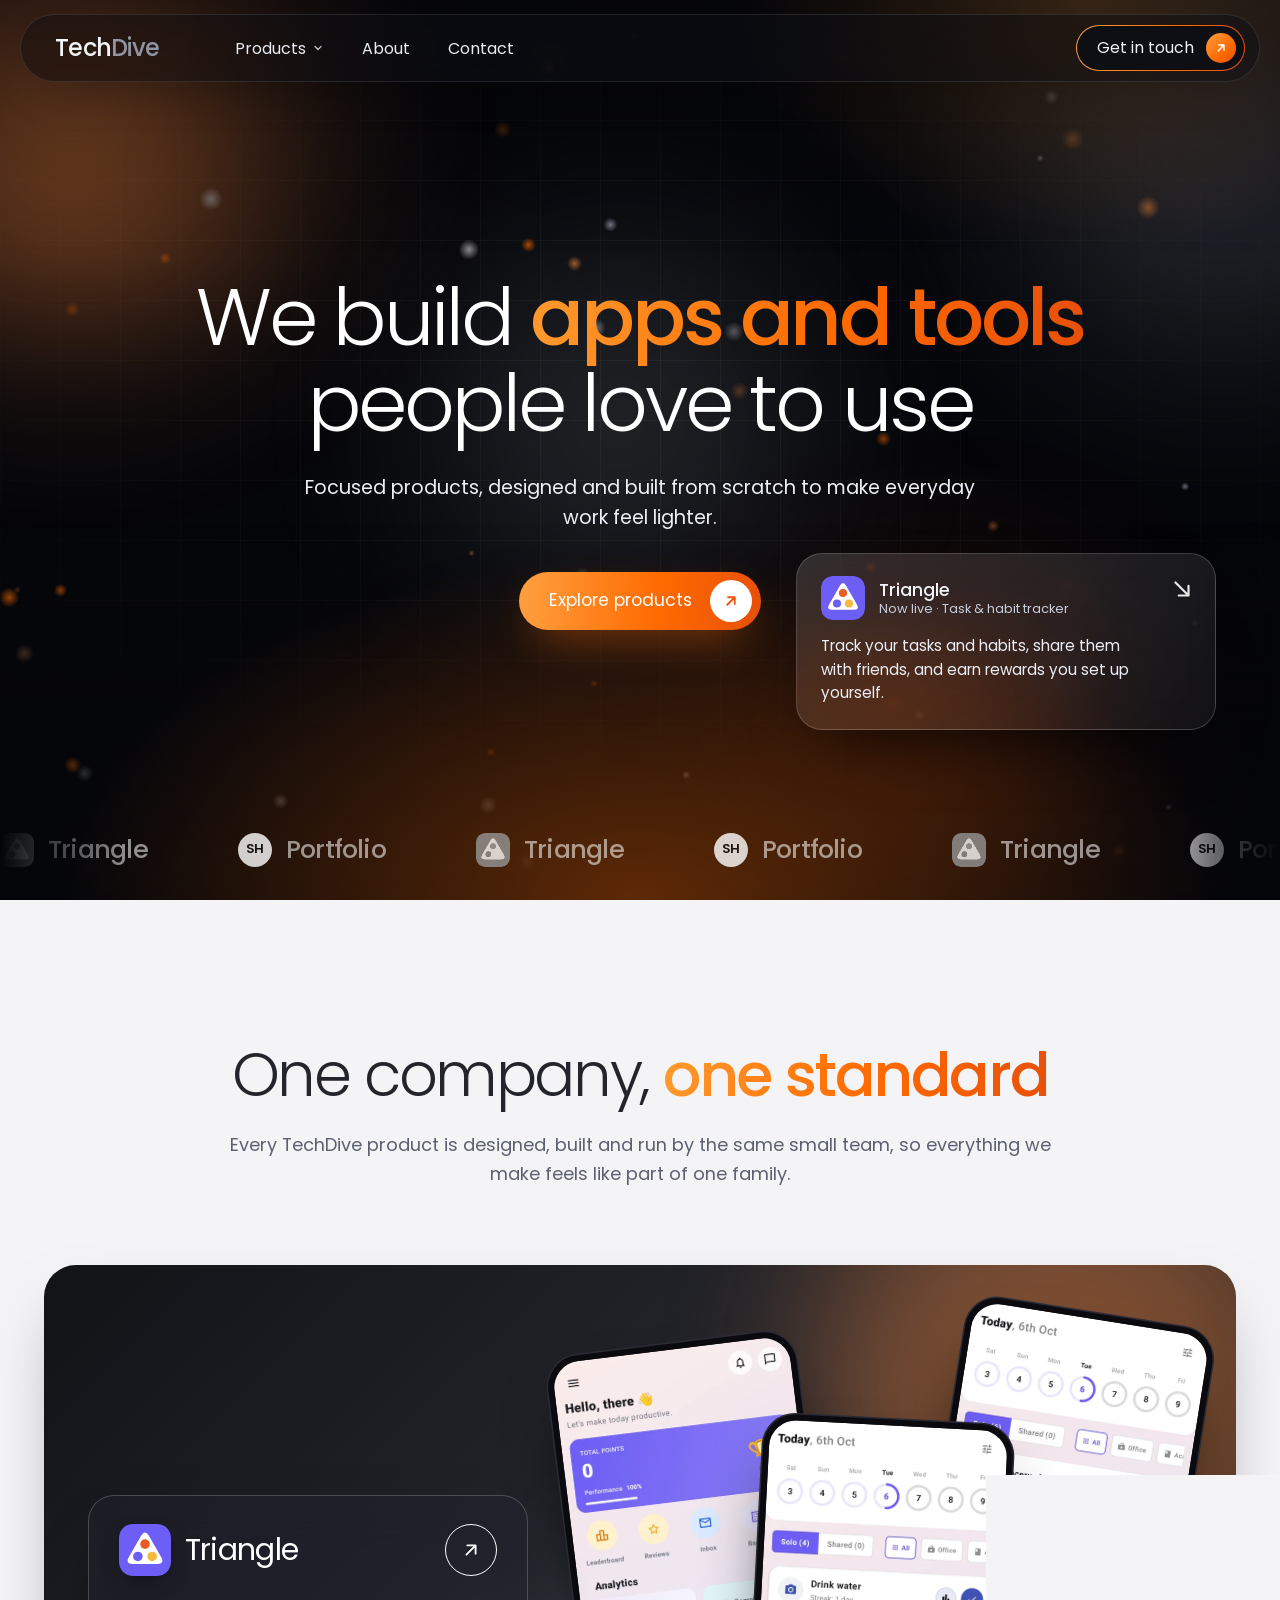
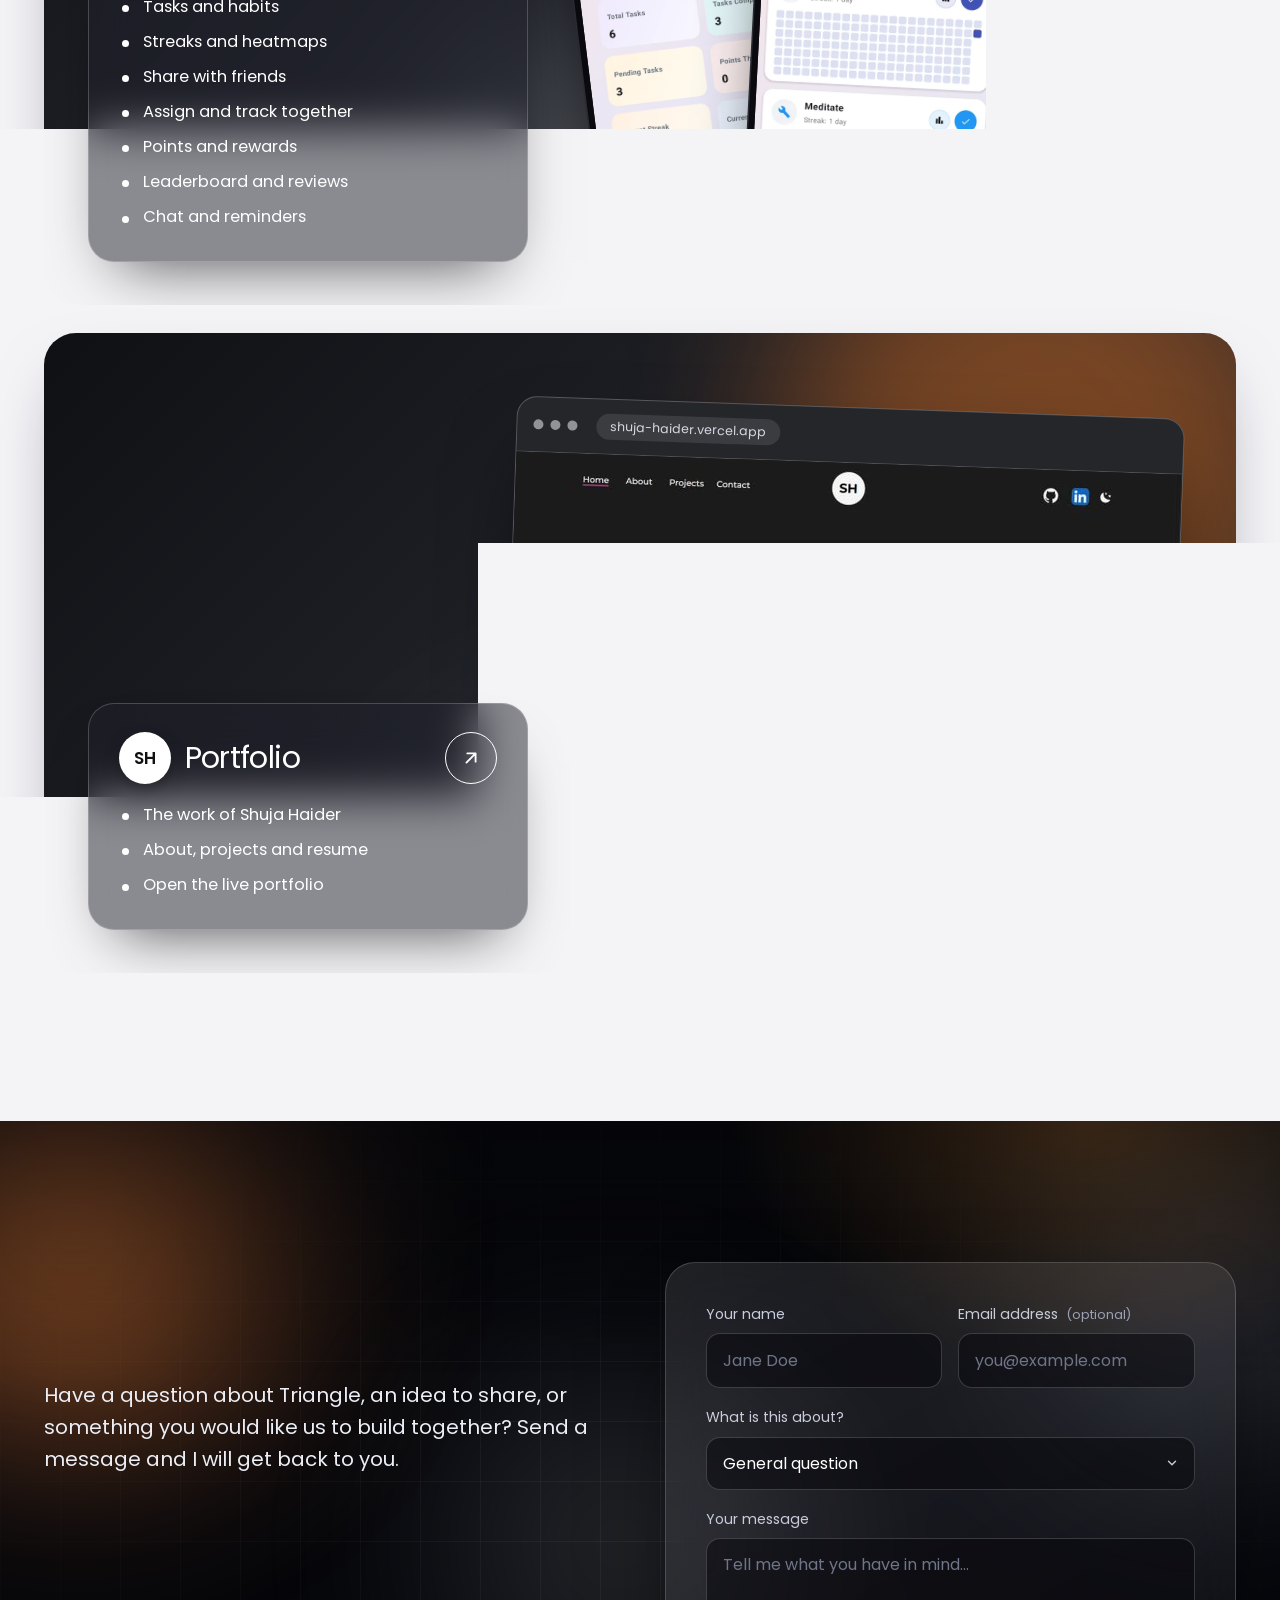
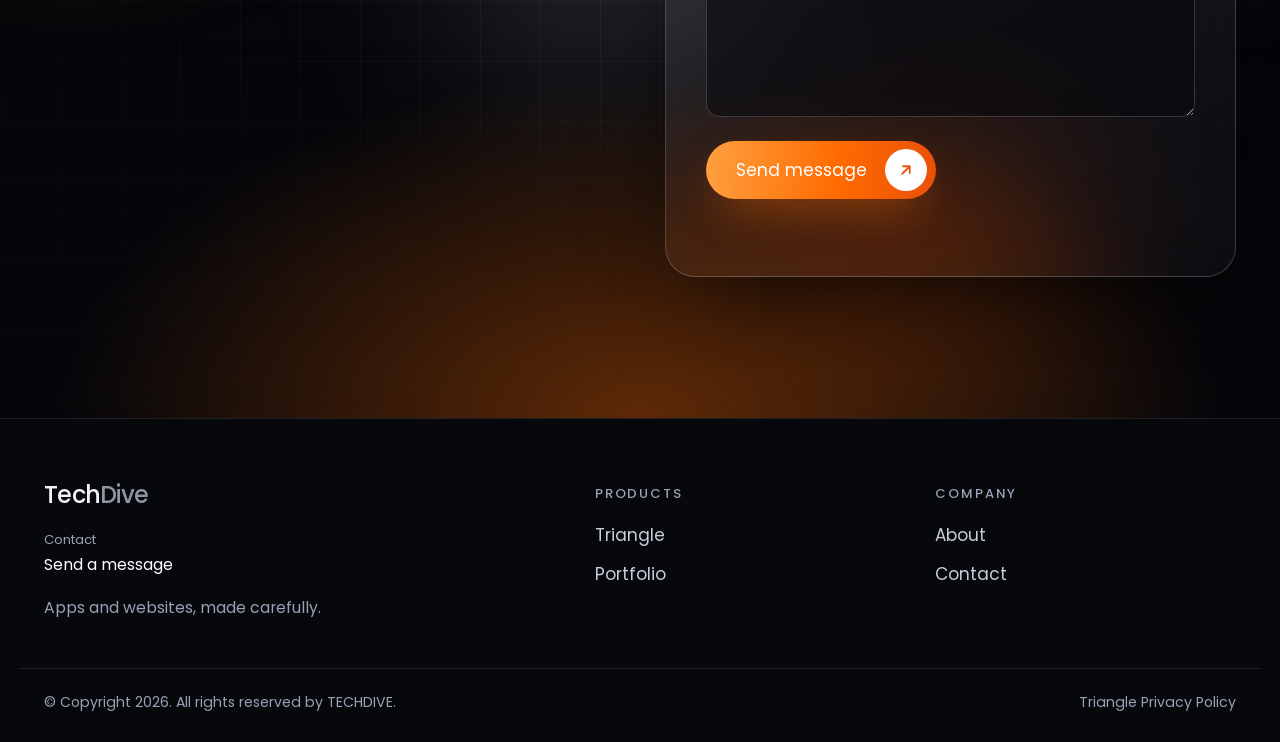
==== commit e51cc3cb: "Update canonical URLs and add error page" ====
--- a/index.html
+++ b/index.html
@@ -29,7 +29,7 @@
 <meta name="twitter:title" content="TechDive | Apps and tools people love to use">
 <meta name="twitter:description" content="TechDive is a product company that designs and builds focused apps and websites, starting with Triangle, a task and habit tracker you can share with friends.">
 <meta name="twitter:image" content="https://techdive.app/img/og-techdive.png">
-<script type="application/ld+json">{"@context":"https://schema.org","@graph":[{"@type":"Organization","@id":"https://techdive.app/#org","name":"TechDive","url":"https://techdive.app/","description":"TechDive is a product company that designs and builds focused apps and websites.","image":"https://techdive.app/img/og-techdive.png","founder":{"@type":"Person","@id":"https://techdive.app/about#shuja"}},{"@type":"WebSite","@id":"https://techdive.app/#website","url":"https://techdive.app/","name":"TechDive","publisher":{"@id":"https://techdive.app/#org"},"inLanguage":"en"}]}</script>
+<script type="application/ld+json">{"@context":"https://schema.org","@graph":[{"@type":"Organization","@id":"https://techdive.app/#org","name":"TechDive","url":"https://techdive.app/","description":"TechDive is a product company that designs and builds focused apps and websites.","image":"https://techdive.app/img/og-techdive.png","founder":{"@type":"Person","@id":"https://techdive.app/about.html#shuja"}},{"@type":"WebSite","@id":"https://techdive.app/#website","url":"https://techdive.app/","name":"TechDive","publisher":{"@id":"https://techdive.app/#org"},"inLanguage":"en"}]}</script>
 </head>
 <body>
 <a class="skip" href="#main">Skip to content</a>
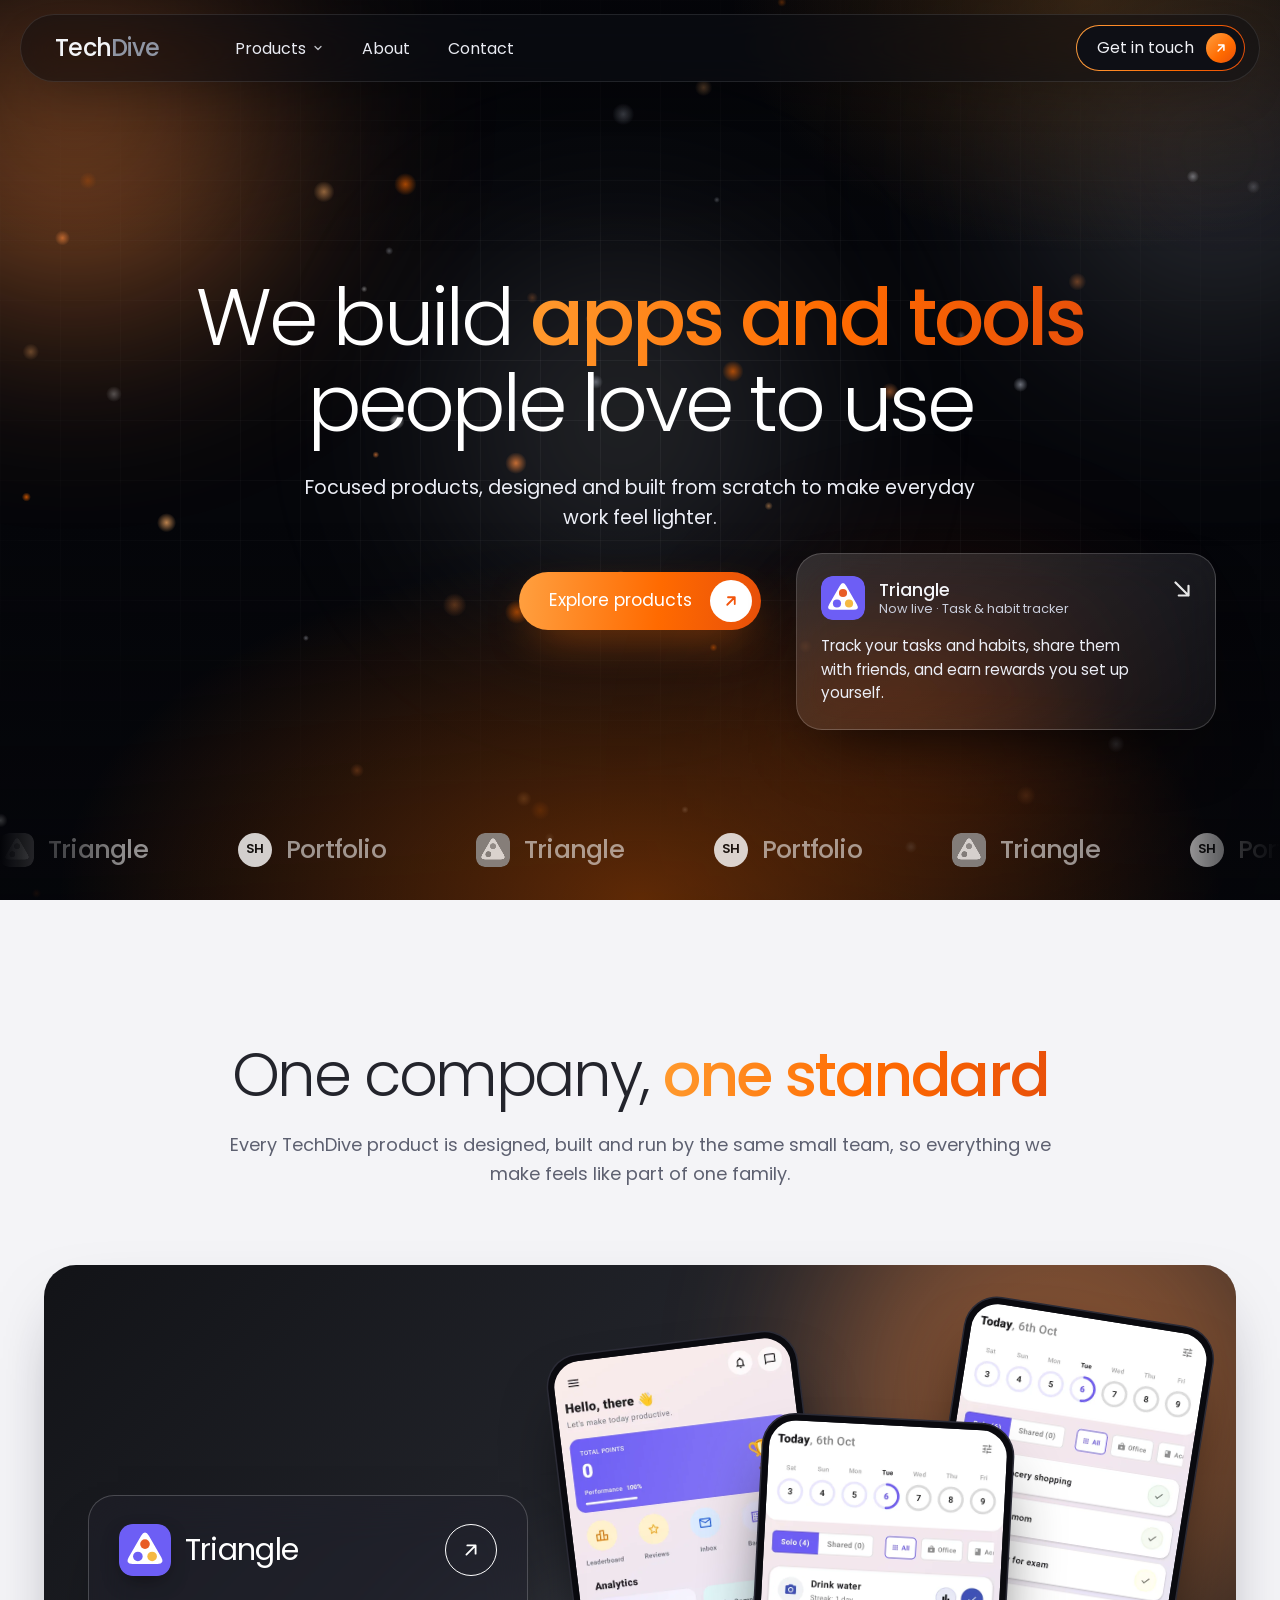
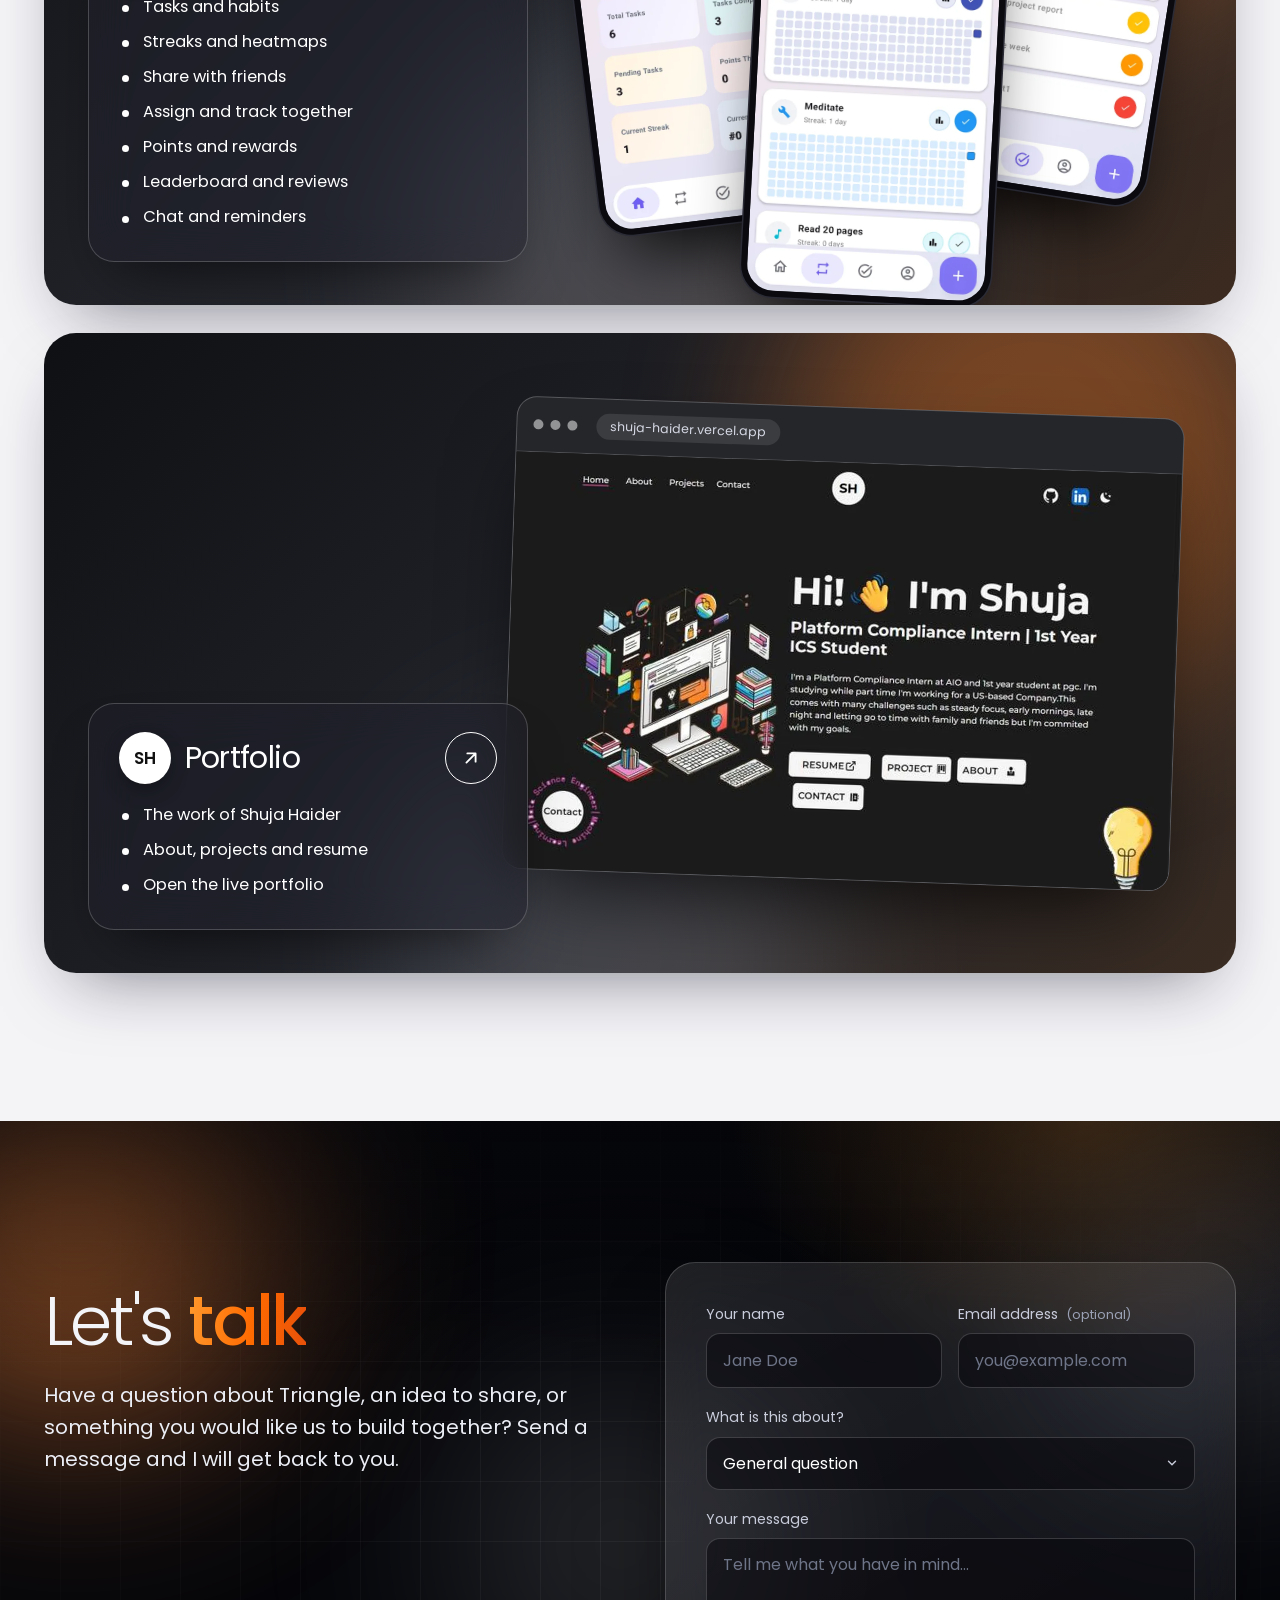
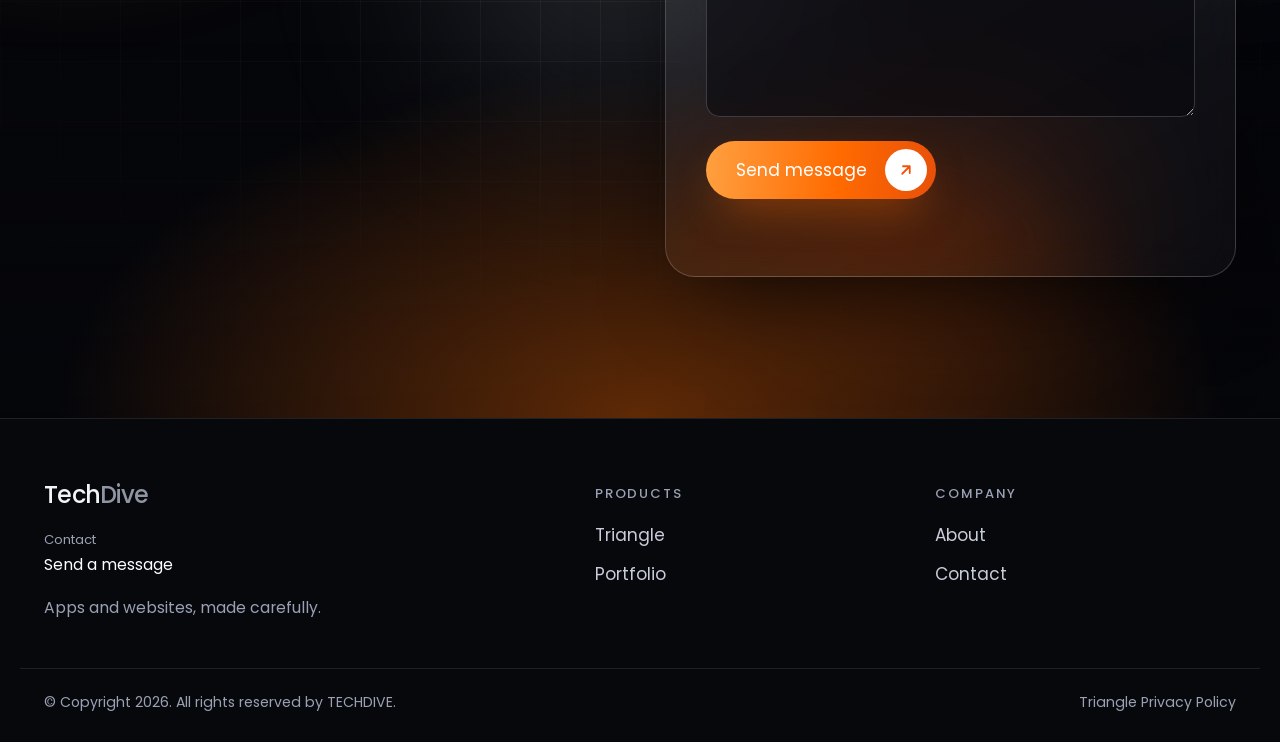
==== commit 08a57c54: "Fix SEO: single h1 on home, longer privacy description Co-Authored-By: Claude Sonnet 5.5 <noreply@an" ====
--- a/index.html
+++ b/index.html
@@ -162,7 +162,7 @@
 
     <div class="wrap ct-grid">
       <div class="ct-copy">
-        <h1 class="reveal">Let's <span class="accent">talk</span></h1>
+        <h2 class="reveal">Let's <span class="accent">talk</span></h2>
         <p class="ct-lead reveal">Have a question about Triangle, an idea to share, or something you would like us to build together? Send a message and I will get back to you.</p>
       </div>
 
--- a/style.css
+++ b/style.css
@@ -368,3 +368,6 @@
 @media (max-width:900px){.ct-home{margin-top:0}}
 
 .f label .opt{color:var(--muted);font-size:.8rem;margin-left:4px}
+
+/* the "Let's talk" heading is an h2 on the home page (one h1 per page for SEO) */
+.ct-copy h2{margin-top:22px;font-weight:300;font-size:clamp(2.6rem,5.4vw,4.6rem);line-height:1.06;letter-spacing:-.04em}
